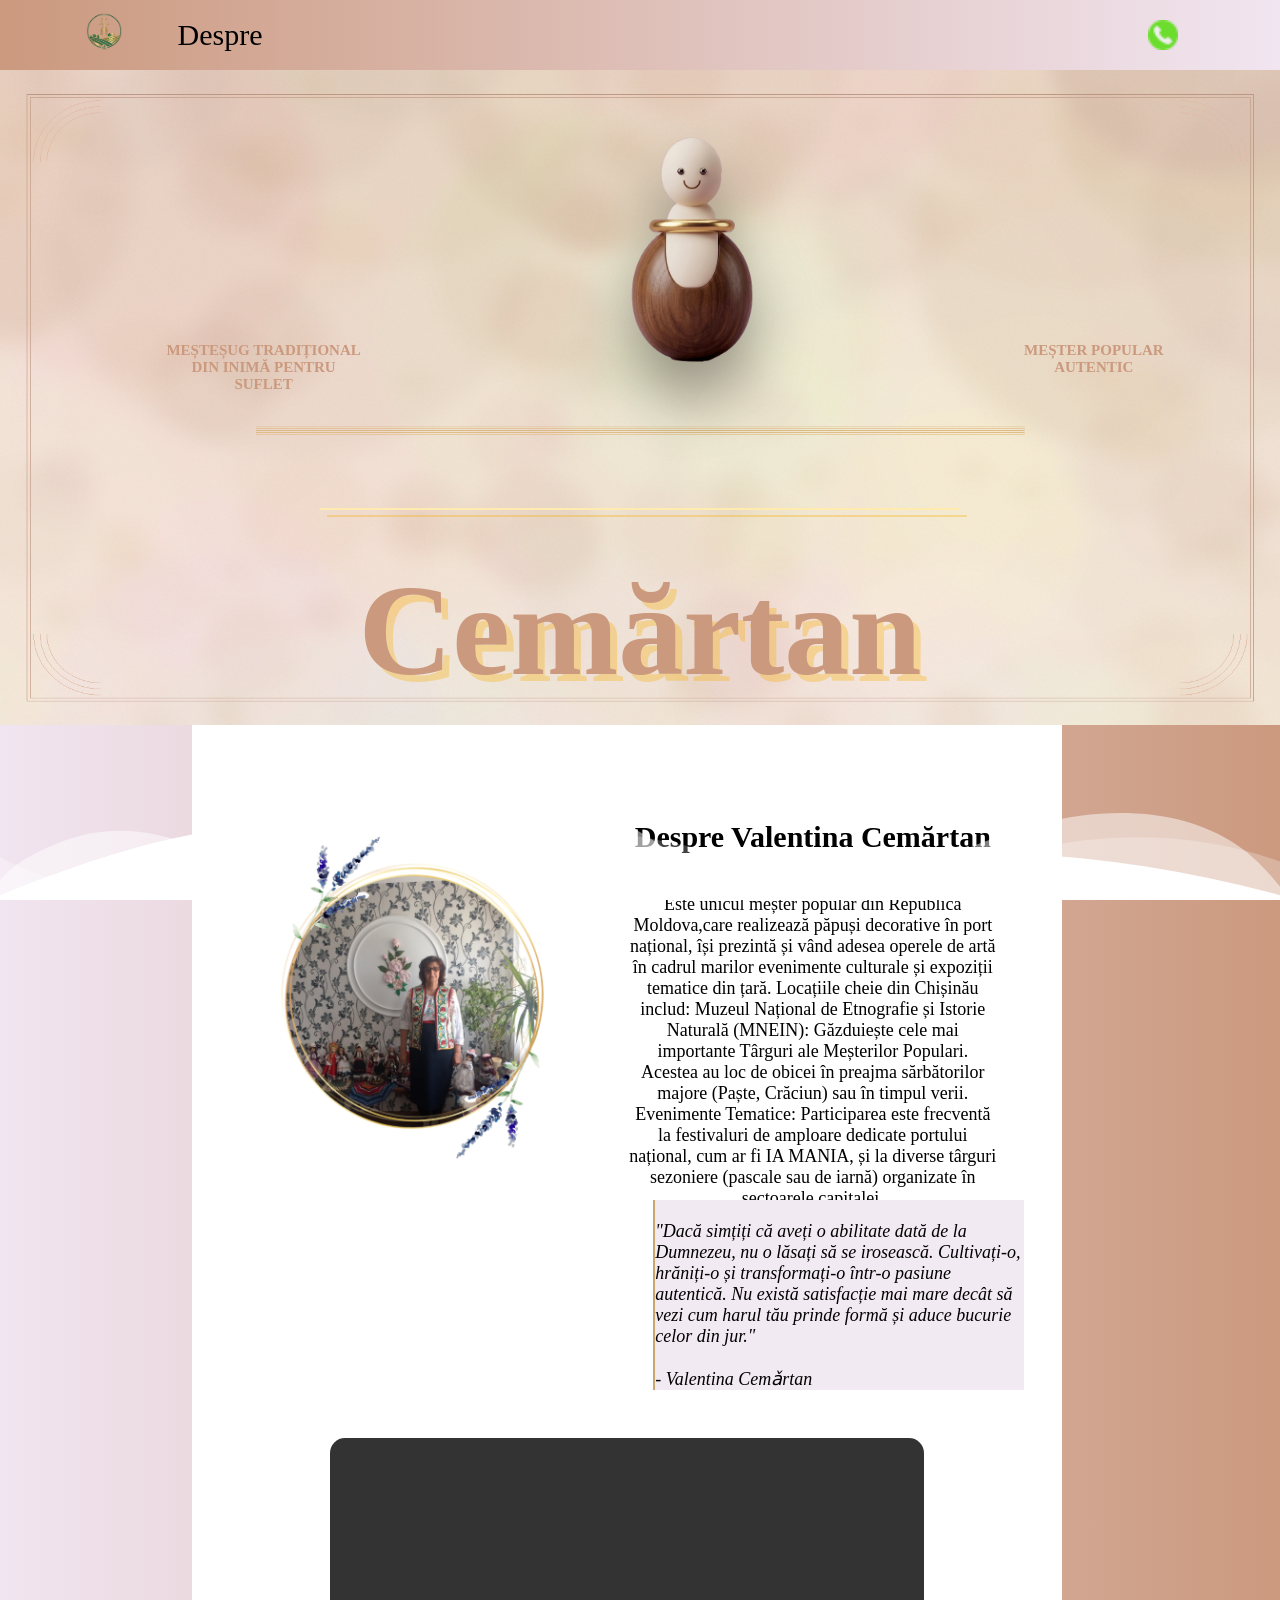
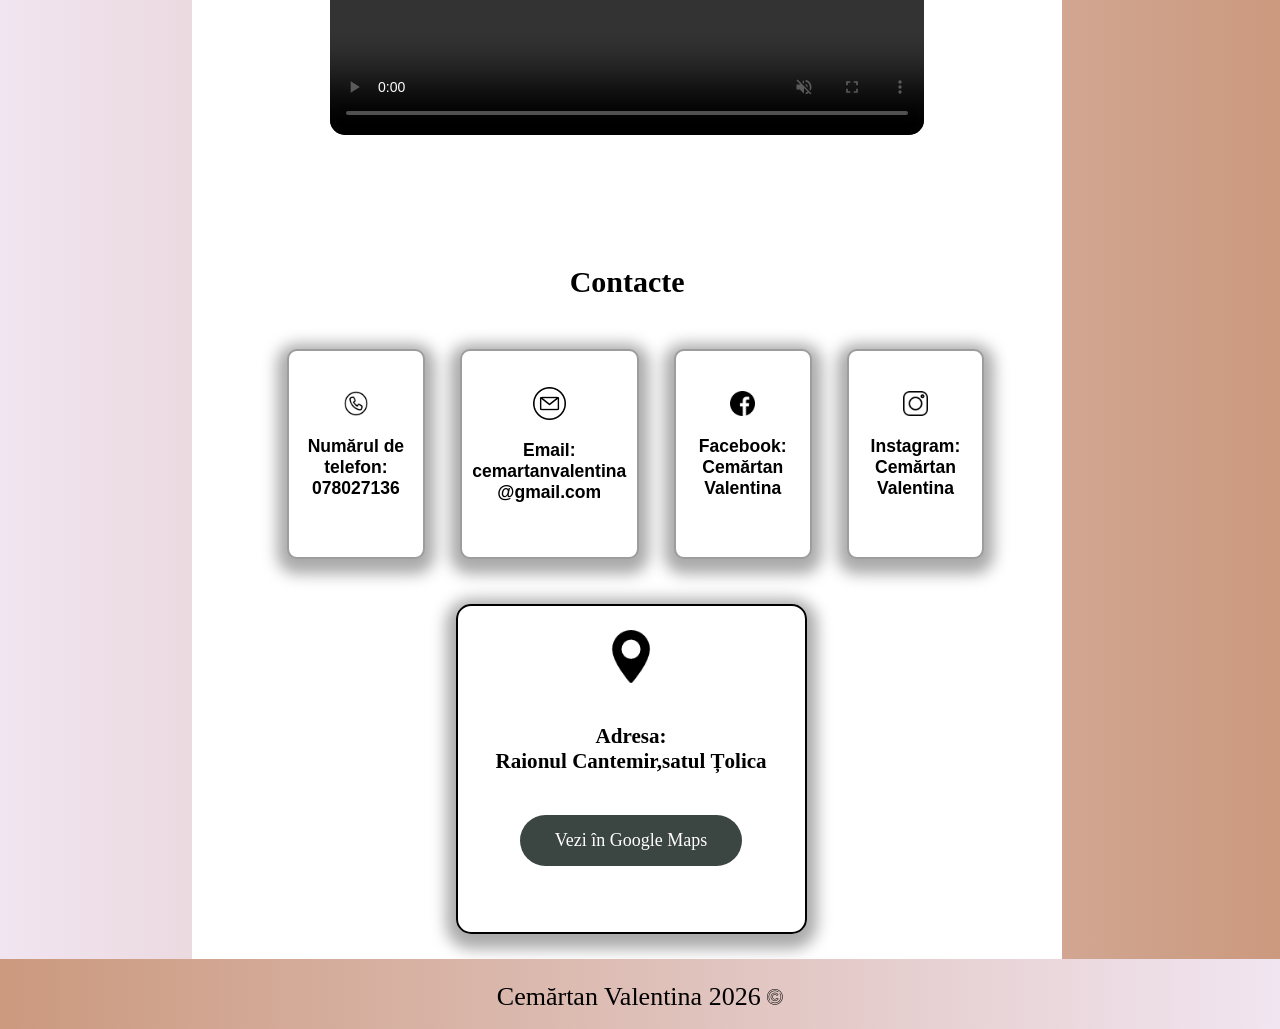
==== index.html @ ddc47f9c "Add files via upload" ====
<!DOCTYPE html>
<html lang="en">

<head>
    <meta charset="UTF-8">
    <meta name="viewport" content="width=device-width, initial-scale=1.0">
    <link rel="stylesheet" href="https://cdnjs.cloudflare.com/ajax/libs/font-awesome/6.1.1/css/all.min.css" />
    <link href="https://unpkg.com/aos@2.3.1/dist/aos.css" rel="stylesheet">
    <link rel="stylesheet" href="css/style.css">
    <link rel="icon" href="images/icon.png">
    <title>Valentina Cemârtan</title>
    <script src="js/slider.js" defer></script>
    <script src="js/main.js"></script>
</head>

<body>

    <header>

        <a class="a" href="index.html"><img class="logo" src="/images/logo.png"></a>
        <nav>
            <a class="a" href="pages/despre.html">Despre</a>
        </nav>

        <button class="contacteaza">
            <a target="_blank" href="tel:062112553">
                <img class="contact-icon" src="/images/mobile.png">Contactează</a>
        </button>

        <button class="contacteaza2">
            <a target="_blank" href="tel:062112553">
                <img class="contact-icon" src="/images/mobile.png"></a>
        </button>

    </header>

    <main>
        <section class="index-section">


            <div class="index-fundal">
                <a class="maps-b3" href="/pages/despre.html">Despre</a>

                <img class="fundal" src="images/fundal.png">
                <img class="img3" src="images/img3.png">
                <div class="custom-shape-divider-bottom-1765805841">
                    <svg data-name="Layer 1" xmlns="http://www.w3.org/2000/svg" viewBox="0 0 1200 120"
                        preserveAspectRatio="none">
                        <path
                            d="M0,0V46.29c47.79,22.2,103.59,32.17,158,28,70.36-5.37,136.33-33.31,206.8-37.5C438.64,32.43,512.34,53.67,583,72.05c69.27,18,138.3,24.88,209.4,13.08,36.15-6,69.85-17.84,104.45-29.34C989.49,25,1113-14.29,1200,52.47V0Z"
                            opacity=".25" class="shape-fill"></path>
                        <path
                            d="M0,0V15.81C13,36.92,27.64,56.86,47.69,72.05,99.41,111.27,165,111,224.58,91.58c31.15-10.15,60.09-26.07,89.67-39.8,40.92-19,84.73-46,130.83-49.67,36.26-2.85,70.9,9.42,98.6,31.56,31.77,25.39,62.32,62,103.63,73,40.44,10.79,81.35-6.69,119.13-24.28s75.16-39,116.92-43.05c59.73-5.85,113.28,22.88,168.9,38.84,30.2,8.66,59,6.17,87.09-7.5,22.43-10.89,48-26.93,60.65-49.24V0Z"
                            opacity=".5" class="shape-fill"></path>
                        <path
                            d="M0,0V5.63C149.93,59,314.09,71.32,475.83,42.57c43-7.64,84.23-20.12,127.61-26.46,59-8.63,112.48,12.24,165.56,35.4C827.93,77.22,886,95.24,951.2,90c86.53-7,172.46-45.71,248.8-84.81V0Z"
                            class="shape-fill"></path>
                    </svg>

                </div>

                <a class="maps-b3" href="/pages/despre.html">Despre</a>


                <h1 class="index-h1">Cemărtan</h1>

                <h2 class="art">MEȘTER POPULAR <br>AUTENTIC</h2>
                <h2 class="art1">MEȘTEȘUG TRADIȚIONAL<br> DIN INIMĂ PENTRU <br>SUFLET</h2>


            </div>

        </section>

        <section class="index-despre main">
            <div>
                <img class="index-img1" src="images/D.Valentina 2 .png">

                <h1 class="centered1">Despre Valentina Cemărtan</h1>

                <p class="despre-p">Este unicul meșter popular din Republica Moldova,care realizează păpuși
                    decorative în port național,
                    își prezintă și vând adesea operele de artă în cadrul marilor evenimente culturale și expoziții
                    tematice
                    din țară.
                    Locațiile cheie din Chișinău includ:
                    Muzeul Național de Etnografie și Istorie Naturală (MNEIN): Găzduiește cele mai importante
                    Târguri
                    ale
                    Meșterilor Populari. Acestea au loc de obicei în preajma sărbătorilor majore (Paște, Crăciun)
                    sau în
                    timpul verii.
                    Evenimente Tematice: Participarea este frecventă la festivaluri de amploare dedicate portului
                    național,
                    cum ar fi IA MANIA, și la diverse târguri sezoniere (pascale sau de iarnă) organizate în
                    sectoarele
                    capitalei.
                </p>

                <p class="slide-h3-p">
                    <br>
                    <i>"Dacă simțiți că aveți o abilitate dată de la Dumnezeu, nu o lăsați să se irosească.
                        Cultivați-o,
                        hrăniți-o și transformați-o într-o pasiune autentică. Nu există satisfacție mai mare decât
                        să
                        vezi
                        cum harul tău prinde formă și aduce bucurie celor din jur."
                        <br>
                        <br>
                        - Valentina Cemǎrtan</i>
                    <br>

                </p>

            </div>

            <video controls autoplay muted loop src="../movies/video.mp4"></video>


        </section>

        <section id="contacte" class="index-contacte main">

            <h1 class="centered">Contacte</h1>

            <div class="adrese">

                <button class="contac2">
                    <img class="index-icons" src="images/icons.mobile.png">
                    <h3><a target="_blank" class="a" href="tel:062112553">Numărul de telefon: 078027136</a></h3>
                </button>
                <button class="contac3">
                    <img class="index-icons" src="images/icons.gmail.png">
                    <h3> <a target="_blank" class="a" href="mailto:cemartanvalentina@gmail.com">Email:
                            cemartanvalentina<br>@gmail.com</a></h3>
                </button>
                <button class="contac4">
                    <img class="index-icons" src="images/icons.facebook.png">
                    <h3><a target="_blank" class="a"
                            href="https://www.facebook.com/valentinacemartan">Facebook:<br>Cemărtan
                            Valentina</a></h3>
                </button>
                <button class="contac5">
                    <img class="index-icons" src="images/icons.instagram.png">
                    <h3><a target="_blank" class="a" href="https://www.instagram.com/vcemartan/">Instagram: Cemărtan
                            Valentina</a></h3>
                </button>
            </div>

            <div class="index-maps">
                <img class="index-icons1" src="images/icons.maps.png">
                <h3 class="adr"> Adresa:
                    <br> Raionul Cantemir,satul Țolica
                </h3>
                <a class="maps-b" href="https://maps.app.goo.gl/ecnMtMesaj9LfFhM8">Vezi în Google Maps</a>

            </div>


        </section>

    </main>


    <footer class="footer">

        <p class="index-p">Cemărtan Valentina 2026
            <img src="images/copyright.png" class="copy">
        </p>

    </footer>

</body>


</html>
---- css/style.css ----
@import url('https://fonts.googleapis.com/css2?family=Emilys+Candy&family=Fugaz+One&display=swap');

:root {

    --font-display: 'Playfair Display', Georgia, serif;
    --font-elegant: 'Cormorant Garamond', Georgia, serif;
    --primary: #f1e5f1;
    --secondary: #cb997e;
}

* {
    box-sizing: border-box;
}

html {
    font-size: 18px;
    font-family: 'Emilys+Candy';
}

body {
    background: linear-gradient(to right, #f1e5f1 0%, #cb997e 100%);
    margin: 0px;
}

main {
    width: 100%;
    min-height: 100dvh;
    padding-top: 70px;
}

section {
    width: 100%;
    padding: 0px 5%;
}

header {
    background: linear-gradient(to right, #cb997e 0%, #f1e5f1 100%);
    width: 100%;
    height: 70px;
    padding: 0px 30px;
    position: fixed;
    z-index: 2;
}

nav {
    width: 100%;
    padding-top: 18px;
}

nav a {
    color: black;
    font-size: 30px;
    font-family: 'Fugaz';
    padding-right: 34px;
    text-decoration: none;
}

nav a:hover {
    color: rgb(168, 85, 30);
    text-decoration: underline 2px;

}

.contacteaza {
    background-color: #f3e7d7;
    width: 13%;
    position: absolute;
    top: 10px;
    right: 100px;
    height: 50px;
    border: 3px solid #997b66;
    border-radius: 15px;
}

.contacteaza2 {
    display: none;
}

.contacteaza a {
    font-family: 'Emilys+Candy';
    font-size: 25px;
    text-decoration: none;
    color: black;
}

.contacteaza a:hover {
    color: rgb(0, 51, 255);
    text-decoration: underline 2px;
}

.contact-icon {
    padding-bottom: 1.5px;
    padding-right: 10px;
    animation: anim 2s 3s infinite;
}

.logo {
    width: 8%;
    border-radius: 55%;
    margin: 0px 25px;
    float: left;
    padding-top: 8px;
    animation: anim 2s 3s infinite;
}

.fundal {
    width: 100%;
    height: 655px;
}

.art {
    text-align: center;
    position: absolute;
    color: var(--secondary);
    font-size: 15px;
    top: 330px;
    left: 80%;
    animation: aparitie 2s ease;
}

.art:hover {
    transform: translateY(-1px);
    text-shadow: 0 0 14px wheat;
}

.art1 {
    text-align: center;
    position: absolute;
    color: var(--secondary);
    font-size: 15px;
    top: 330px;
    left: 13%;
    animation: aparitie 2s ease;
}

.index-h1 {
    font-family: 'Playfair Display', Georgia, serif;
    border-top: 2px solid #ffebad;
    width: 50%;
    color: var(--secondary);
    padding-top: 45px;
    position: absolute;
    top: 400px;
    left: 25%;
    text-align: center;
    font-size: 130px;
    transition: transform 0.2s ease, text-shadow 0.2s ease;
    filter: drop-shadow(7px 7px rgba(248, 174, 0, 0.323));
    animation: aparitie 2s ease;

}

.index-h1:hover {
    transform: translateY(-1px);
    text-shadow: 0 0 14px wheat;
}

.index-img1 {
    width: 25%;
    position: absolute;
    margin-bottom: 70%;
    left: 20%;
    border-radius: 45px;
    transition: 0.3s;
}

.index-img1:hover {
    transform: scale(1.05);
}

.index-section {
    padding: 0;
    height: 655px;
}

.img3 {
    width: 60%;
    animation: float 6s ease-in-out infinite;
    position: absolute;
    top: 30px;
    left: 310px;
    z-index: 1;
    filter: drop-shadow(0 35px 30px rgba(0, 0, 0, 0.365));
}


@keyframes float {

    0%,
    100% {
        transform: translateY(0px) rotate(0deg);
    }

    25% {
        transform: translateY(-15px) rotate(1deg);
    }

    50% {
        transform: translateY(-5px) rotate(0deg);
    }

    75% {
        transform: translateY(-20px) rotate(-1deg);
    }
}


.footer {
    background: linear-gradient(to right, #cb997e 0%, #f1e5f1 100%);
    width: 100%;
    height: 70px;
    padding: 0px 30px;
    margin-top: -30px;
    font-family: 'Fugaz';
}

.index-fundal {
    margin-bottom: 0;
    height: 655px;
}

.custom-shape-divider-bottom-1765805841 {
    position: absolute;
    bottom: 0;
    left: 0;
    width: 100%;
    overflow: hidden;
    line-height: 0;
    transform: rotate(180deg);
}

.custom-shape-divider-bottom-1765805841 svg {
    position: relative;
    display: block;
    width: calc(100% + 1.3px);
    height: 100px;
}

.custom-shape-divider-bottom-1765805841 .shape-fill {
    fill: white;
}

.index-p {
    margin-top: 25px;
    text-align: center;
    color: black;
    font-size: 26px;
    width: 100%;
}

.copy {
    width: 16px;
    margin-top: 30px;
}

.centered {
    font-family: 'Emilys+Candy';
    text-align: center;
    color: black;
    font-size: 30px;
    margin-top: 30px;
    margin-bottom: 40px;
}

.centered1 {
    font-family: 'Emilys+Candy';
    text-align: center;
    color: black;
    font-size: 30px;
    margin-top: 30px;
    margin-bottom: 40px;
    padding-left: 50%;
}

.despre-p {
    width: 100%;
    font-family: 'Emilys+Candy';
    padding-left: 50%;
    padding-bottom: 10%;
    text-align: center;

}

.index-photo {
    width: 100%;
    height: 500px;
    border-radius: 5px;
    margin-top: 70px;
}

.index-slide {
    position: relative;
    height: 500px;
    width: 80%;
    margin: 0px auto;
}

.despre-img {
    width: 100%;
    height: 500px;
    border-radius: 20px;
    box-shadow: gray 0px 5px 15px 10px;
}

.index-maps {
    margin-left: 28%;
    margin-top: 10px;
    width: 45%;
    height: 330px;
    margin-bottom: 15px;
    border: 2px solid black;
    box-shadow: rgb(171, 170, 170) 0px 5px 15px 10px;
    text-align: center;
    border-radius: 15px;

}

.adrese {
    padding-bottom: 35px;
    width: 90%;
    text-align: center;
    margin-left: 50px;
    font-family: 'Fugaz';
    vertical-align: top;
    margin-right: 5px;
    padding-right: 5px;
    border-radius: 20px;
    display: flex;
    justify-content: center;
    gap: 35px;
}

.adrese a {
    text-decoration: none;
    color: rgb(0, 0, 0);
}

.adrese a:hover {
    text-decoration: underline;
    color: blue;
}

.index-despre {
    padding-top: 150px;
}

.index-contacte {
    padding-right: 45px;
    margin-bottom: 100px;
    padding-top: 20px;
    padding-left: 45px;
    padding-bottom: 15px;

}

.contac2 {
    height: 210px;
    margin-top: 10px;
    font-size: 15px;
    width: 23%;
    background-color: white;
    border: 2px solid rgb(157, 157, 157);
    border-radius: 10px;
    top: 15px;
    box-shadow: rgb(171, 170, 170) 0px 5px 15px 10px;
}

.contac3 {
    height: 210px;
    margin-top: 10px;
    font-size: 15px;
    width: 30%;
    background-color: white;
    border: 2px solid rgb(157, 157, 157);
    border-radius: 10px;
    top: 15px;
    box-shadow: rgb(171, 170, 170) 0px 5px 15px 10px;
}

.contac4 {
    height: 210px;
    margin-top: 10px;
    font-size: 15px;
    width: 23%;
    background-color: white;
    border: 2px solid rgb(157, 157, 157);
    border-radius: 10px;
    top: 15px;
    box-shadow: rgb(171, 170, 170) 0px 5px 15px 10px;
}

.contac5 {
    height: 210px;
    margin-top: 10px;
    font-size: 15px;
    width: 23%;
    background-color: white;
    border: 2px solid rgb(157, 157, 157);
    border-radius: 10px;
    top: 15px;
    box-shadow: rgb(171, 170, 170) 0px 5px 15px 10px;
}

.contac2:hover {
    transform: scale(1.05);
    border: black;
}

.contac3:hover {
    transform: scale(1.05);
    border: black;
}

.contac4:hover {
    transform: scale(1.05);
    border: black;
}

.contac5:hover {
    transform: scale(1.05);
    border: black;
}

.index-icons {
    width: 20%;
    margin-right: 10px;
    margin-left: 10px;
    animation: anim 3s 3s infinite;
}

.index-icons1 {
    width: 15%;
    margin-top: 7%;
    margin-right: 10px;
    margin-left: 10px;
    animation: anim 3s 3s infinite;
}

.adr {
    padding-top: 15px;
}

.maps-b {
    display: inline-block;
    margin-top: 20px;
    padding: 15px 35px;
    background: #3b4541;
    color: white;
    text-decoration: none;
    border-radius: 40px;
    transition: 0.4s;
    z-index: 5;
}

.mabs-b3 {
    display: none;
}

.maps-b:hover {
    background: var(--secondary);
    color: #3b4541;
    transform: scale(1.1);
}

.slide-p {
    position: relative;
    bottom: 180px;
    left: 50px;
    font-family: 'Fugaz';
    color: rgb(255, 255, 255);
    width: 90%;
    text-align: center;
    background-color: rgba(128, 128, 128, 0.438);
    border-radius: 15px;
}

.main {
    background-color: white;
    padding-top: 65px;
    width: 68%;
    margin: 0 15%;
}

.profil {
    margin-top: 5px;
    padding-bottom: 0;
    padding-top: 25px;
    text-align: center;
}

.p-2 {
    font-family: 'Emilys+Candy';
    font-size: 20px;
}

.poza-date {

    width: 30%;
    height: 370px;
    float: left;
    border-radius: 15px;
    margin-right: 50px;

}

.date-p {
    padding-top: 10px;
    width: 100%;
    text-align: center;
}

.div-despre {
    padding-top: 100px;
    text-align: center;
}

video {
    width: 80%;
    margin: 30px 10%;
    border-radius: 15px;

}

.fundal-3 {
    width: 100%;
    height: 570px;
    box-shadow: gray 0px 5px 15px 10px;
}

.slide-h3-p {
    background-color:  #f2eaf2;
    position: relative;
    border-left: 2px solid #c9a66b;
    font-family: 'Emilys+Candy';
    color: rgb(0, 0, 0);
    left: 130px;
    font-size: 18px;
    width: 50%;
    margin-left: 36%;
    margin-top: -101px;
}


.galerie-container h1 {
    padding-top: 15px;
}


.galerie-container {
    width: 100%;
    margin-top: -25px;
    padding-top: 20px;
    text-align: center;
}

.maps-b3 {
    display: none;
}

.servicii-galerie {
    width: 100%;
    border-bottom: 2px solid var(--primary);
    justify-content: center;
    gap: 20px;
    flex-wrap: wrap;
    transition: transform 0.3s;
    padding-bottom: 30px;
}

.servicii-galerie img {
    width: 250px;
    height: 250px;
    object-fit: cover;
    border-radius: 25px;
}

.maps-b1 {
    display: inline-block;
    margin-top: 10px;
    margin-bottom: 30px;
    width: 50%;
    padding: 15px 35px;
    background: #3b4541;
    color: white;
    text-decoration: none;
    border-radius: 40px;
    transition: 0.4s;
    z-index: 5;
}

.maps-b1:hover {
    background: var(--secondary);
    color: #3b4541;
    transform: scale(1.1);
}

.p1 {
    display: inline-block;
    width: 40%;
    margin-right: 10px;
    font-size: 20px;
    background-color: var(--primary);
    border-radius: 25px;
    text-align: center;
    padding-bottom: 10px;
    margin-bottom: 20px;

}

.p3 {
    text-align: center;
    width: 80%;
    padding: 0;
    margin: 0;
}

@keyframes aparitie {
    from {
        opacity: 0;
        transform: translateY(40px);
    }

    to {
        opacity: 1;
        transform: translateY(0);
    }
}

@keyframes anim {
    0% {
        transform: scale(100%);
    }

    25% {
        transform: scale(120%);
    }

    50% {
        transform: scale(130%);
    }

    75% {
        transform: scale(120%);
    }

    100% {
        transform: scale(100%);
    }
}

@media (max-width:1320px) {
    .contacteaza {
        display: none;
    }

    .contacteaza2 {
        display: block;
        position: absolute;
        right: 8%;
        top: 20px;
        padding: 0;
        border: none;
        border-radius: 50%;
        color: none;
        width: 30px;
        height: 30px;
    }

    .contact-icon {
        width: 30px;
        padding-bottom: 0;
        padding-right: 0;
    }

}

@media (max-width:805px) {

    html {
        font-size: 16px;
    }

    header {
        padding: 0;
    }

    nav {
        display: none;
    }

    nav a {
        position: relative;
        padding: 0;
        left: 55px;
        margin-top: 10px;

    }

    nav.mobile {
        display: block;
        width: 40%;
        position: absolute;
        left: 20%;
        padding: 0px;
        top: 25%;
    }

    .logo {
        width: 100px;
        margin: 0;
        padding-left: 5px;
        padding-top: 13px;
    }

    section {
        padding: 0px 10px;
    }

    .contacteaza {
        display: none;
    }

    .contacteaza2 {
        display: block;
        position: absolute;
        right: 55px;
        padding: 0px;
        border: none;
        top: 27px;
        border-radius: 50%;
        color: none;
        width: 20px;
        height: 20px;
    }

    .contact-icon {
        width: 20px;
        padding-bottom: 0;
        padding-right: 0;
    }

    .index-maps {
        width: 95%;
        height: 310px;
        display: block;
        padding-top: 5%;
    }

    .index-maps iframe {
        width: 100%;
        height: 250px;
        top: 10%;
    }

    .adrese {
        display: block;
        font-size: 18px;
        width: 90%;
        height: 250px;
        padding-top: 5px;
        margin-left: 30px;
        margin-right: 0;
        text-align: center;
    }

    .index-h1 {
        position: absolute;
        font-size: 28px;
        width: 40%;
        left: 20%;
        top: 145px;
        text-align: center;
    }

    .index-h11 {
        position: absolute;
        font-size: 25px;
        width: 80%;
        right: 20%;
        top: 5%;
        text-align: center;
    }

    .index-img1 {
        top: 150px;
        height: 220px;
        width: 50%;
        left: 49.9%;
    }

    .fundal {
        height: 540px;
    }

    .index-fundal {
        height: 540px;
    }

    .index-section {
        height: 540px;
    }

    .index-img2 {
        top: 25%;
        width: 15%;
        right: 110px;
        display: block;
    }

    .custom-shape-divider-bottom-1765805841 {
        position: relative;
        bottom: 10%;
    }

    .custom-shape-divider-bottom-1765805841 svg {
        height: 50px;
    }

    .index-despre {
        padding-top: 15px;
    }

    .index-photo {
        margin: 0;
        width: 90%;
        padding-left: 8%;
        height: 300px;
    }

    .index-slide {
        width: 100%;
        height: 300px;
    }

    .despre-img {
        width: 100%;
        height: 300px;
    }

    .slide-p {
        font-size: 18px;
        position: absolute;
        bottom: 10%;
        left: 5%;
    }

    .main {
        width: 100%;
        margin: 0;
    }

    .index-contacte {
        padding: 20px;
    }

    .activitate {
        width: 100%;
        padding: 0;
    }

    .poza-date {
        display: block;
        width: 60%;
        height: 310px;
        margin: 0 20% 7%;

    }

    .div-despre1 {

        text-align: center;
    }

    .despre-fundal-3 {
        height: 470px;
    }

    .fundal-3 {
        height: 470px;
    }

    .slide-h3-p {
        width: 60%;
        bottom: 490px;
        left: 30px;
        font-size: 10px;
    }

    .concluzie {
        width: 60%;
        bottom: 420px;
        left: 30%;
        font-size: 10px;
    }

    .slide-concluzie {
        width: 60%;
        bottom: 420px;
        left: 30%;
        font-size: 10px;
    }

    .galerie-container {
        text-align: center;
    }

    .servicii-galerie {
        padding-top: 25px;
        padding-bottom: 35px;
    }

    .centered {
        margin: 30px;
        padding: 0;

    }

}

@media (max-width:700px) {
    nav a {
        position: relative;
        padding: 0;
        left: 55px;
        margin: 10px;
    }

    .index-h1 {
        top: 19%;
        font-size: 28px;
    }

    .index-img2 {
        top: 60%;
        right: 13%;
    }
}

@media (max-width:670px) {
    nav a {
        position: relative;
        padding: 0;
        left: 55px;
        margin: 10px;
    }

    .index-h1 {
        width: 80%;
        top: 30%;
        left: 35px;
    }

    .index-h11 {
        width: 60%;
        top: 37%;
        font-size: 30px;
        left: 15%;
    }

    .index-img1 {
        top: 90px;
        height: 37%;
        width: 70%;
        left: 30%;
    }

    .index-img2 {
        top: 60%;
        width: 15%;
        right: 13%;
    }

    .buton,
    .buton1,
    .buton2 {
        display: none;
    }

    .poza-date {
        width: 40%;
        margin-left: 30%;
    }

    .slide-h3-p {
        font-size: 13.5px;
        left: 50px;
    }

    .concluzie {
        font-size: 13.5px;
        top: -91%;
    }

    .slide-concluzie {
        font-size: 13.5px;
        right: 45px;
        top: -93%;
    }

}

@media (max-width:544px) {
    nav a {
        position: relative;
        padding: 0;
        left: 75px;
        top: -15px;
    }

}

@media (max-width:494px) {
    nav a {
        position: relative;
        padding: 0;
        left: 75px;
        top: -15px;
    }
}

@media (max-width:479px) {

    nav a {
        position: relative;
        padding: 0;
        left: 20px;
        left: 75px;
        top: -15px;
    }
}

@media (max-width:474px) {

    nav a {
        position: relative;
        padding: 0;
        left: 75px;
        top: -15px;
    }
}

@media (max-width:464px) {

    nav a {
        position: relative;
        padding: 0;
        left: 65px;
        top: -15px;
    }
}

@media (max-width:459px) {

    nav a {
        position: relative;
        padding: 0;
        left: 65px;
        top: -15px;
    }
}


@media (max-width:451px) {

    .index-h1 {
        width: 80%;
        font-size: 25px;
        top: 32%;
        left: 35px;
    }

    .index-h11 {
        width: 50%;
        font-size: 25px;
        top: 37%;
        left: 95px;
    }

    .index-img1 {
        top: 130px;
        height: 210px;
        width: 75%;
        left: 30%;
    }

    .index-img2 {
        top: 63%;
        width: 20%;
        right: 15%;
        display: block;
    }

    .index-maps {
        padding-left: 0;
    }

    .slide-h3-p {
        font-size: 10px;
    }

    .concluzie {
        left: 95px;
    }

    .slide-concluzie {
        left: 85px;
        width: 66%;
        font-size: 10px;
    }

    .buton,
    .buton1,
    .buton2 {
        display: none;
    }

    .adrese {
        display: block;
        font-size: 13px;
        width: 95%;
        height: 210px;
        padding-top: 5px;
        margin-left: 10px;
        padding-right: 5px;
    }

    .index-maps {
        width: 97%;
        height: 310px;
        display: block;
        padding-top: 15%;
        padding-left: 10px;
    }

    .index-maps iframe {
        width: 100%;
        height: 250px;
        top: 15%;
    }

}

@media (max-width:435px) {
    .index-h11 {
        top: 32%;
        left: 100px;
    }

    .index-h1 {
        top: 27%;
        left: 40px;
    }

    .index-img1 {
        width: 75%;
        left: 25%;
    }

    .index-img2 {
        top: 50%;
        width: 20%;
        right: 11%;
    }

}

@media (max-width:405px) {
    .index-h1 {
        padding-top: 25%;
    }

    .index-h11 {
        padding-top: 38%;
    }

    .index-img2 {
        position: absolute;
        padding-top: 10%;
    }
}



@media (max-width:400px) {

    .logo {
        margin-left: 4.5%;
    }

    .contacteaza2 {
        margin-right: 2.5px;
    }

    .index-img1 {
        top: 72%;
        height: 320px;
        width: 70%;
        left: 18%;
    }

    .art {
        font-size: 10px;
        left: 13%;
        top: 20%;
    }

    .art1 {
        font-size: 9.5px;
        left: 63%;
        top: 19.5%;
    }

    .index-fundal {
        height: 450px;
    }

    .img3 {
        width: 100%;
        top: 23%;
        left: 2%;
    }

    .maps-b3 {
        display: block;
        position: absolute;
        margin-top: -200px;
        margin-left: 137.5px;
        padding: 15px 35px;
        background: var(--secondary);
        color: #3b4541;
        text-decoration: none;
        border-radius: 40px;
        transition: 0.4s;
        z-index: 5;
        animation: aparitie 2s ease;
    }

    .maps-b3:hover {
        background: #3b4541;
        color: white;
        transform: scale(1.1);
    }


    .index-h1 {
        font-size: 30px;
        padding-top: 15px;
        margin-top: 40%;
        width: 70%;
        left: 13.5%;
    }


    .adrese {
        display: block;
        font-size: 13px;
        width: 100%;
        height: 480px;
        padding-top: 5px;
        margin-left: 15px;
        padding-right: 15px;
    }

    .contac2 {
        width: 45%;
        margin-right: 15px;
        font-size: 13px;
    }

    .contac3 {
        width: 45%;
        margin-left: 15px;
        font-size: 13px;
    }

    .contac4 {
        width: 45%;
        margin-right: 15px;
        font-size: 13px;
    }

    .contac5 {
        width: 45%;
        margin-left: 15px;
        font-size: 13px;
    }

    .index-maps {
        width: 80%;
        height: 310px;
        display: block;
        padding-top: 15%;
        padding-right: 15px;
        margin-left: 45px;
    }

    .poza-date {
        height: 250px;
    }

    .div-despre {
        padding-top: 5px;
    }

    .fundal-3 {
        height: 350px;
    }

    .galerie-container {
        padding-top: 10px;
    }

    .slide-h3-p {
        font-size: 15px;
        width: 80%;
        top: 55px;
        margin-bottom: 80px;
        margin-left: -10px;

    }
    .despre-p {
        padding-top: 3%;
        padding-left: 10px;
    }

    .centered1 {
        padding-left: 5px;
        padding-top: 300px;
        margin: 0;
    }
    .p1 {
        width: 75%;
        display: block;
        margin-left: 12%;
    }
    

}

@media (max-width:395px) {
    .index-h1 {
        top: 27%;
    }

    .index-h11 {
        top: 30%;
    }

    .index-img2 {
        top: 50%;
    }
}

@media (max-width:380px) {

    nav a {
        position: relative;
        padding: 0;
        left: 35px;
        top: -15px;
    }

    .index-h1 {
        top: 33%;
        left: 10%;
    }

    .index-h11 {
        top: 37%;
    }

    .index-img2 {
        top: 63%;
    }
}

@media (max-width:365px) {
    .index-h1 {
        top: 30%;
    }

    .index-h11 {
        top: 34%;
    }

    .index-img2 {
        top: 55%;
    }
}

@media (max-width:350px) {
    .index-h1 {
        top: 28%;
    }

    .index-h11 {
        top: 30.9%;
    }

    .index-img2 {
        top: 50%;
    }

    .adrese {
        font-size: 13.5px;
        height: 240px;
    }

    .index-p {
        font-size: 25px;
    }
}
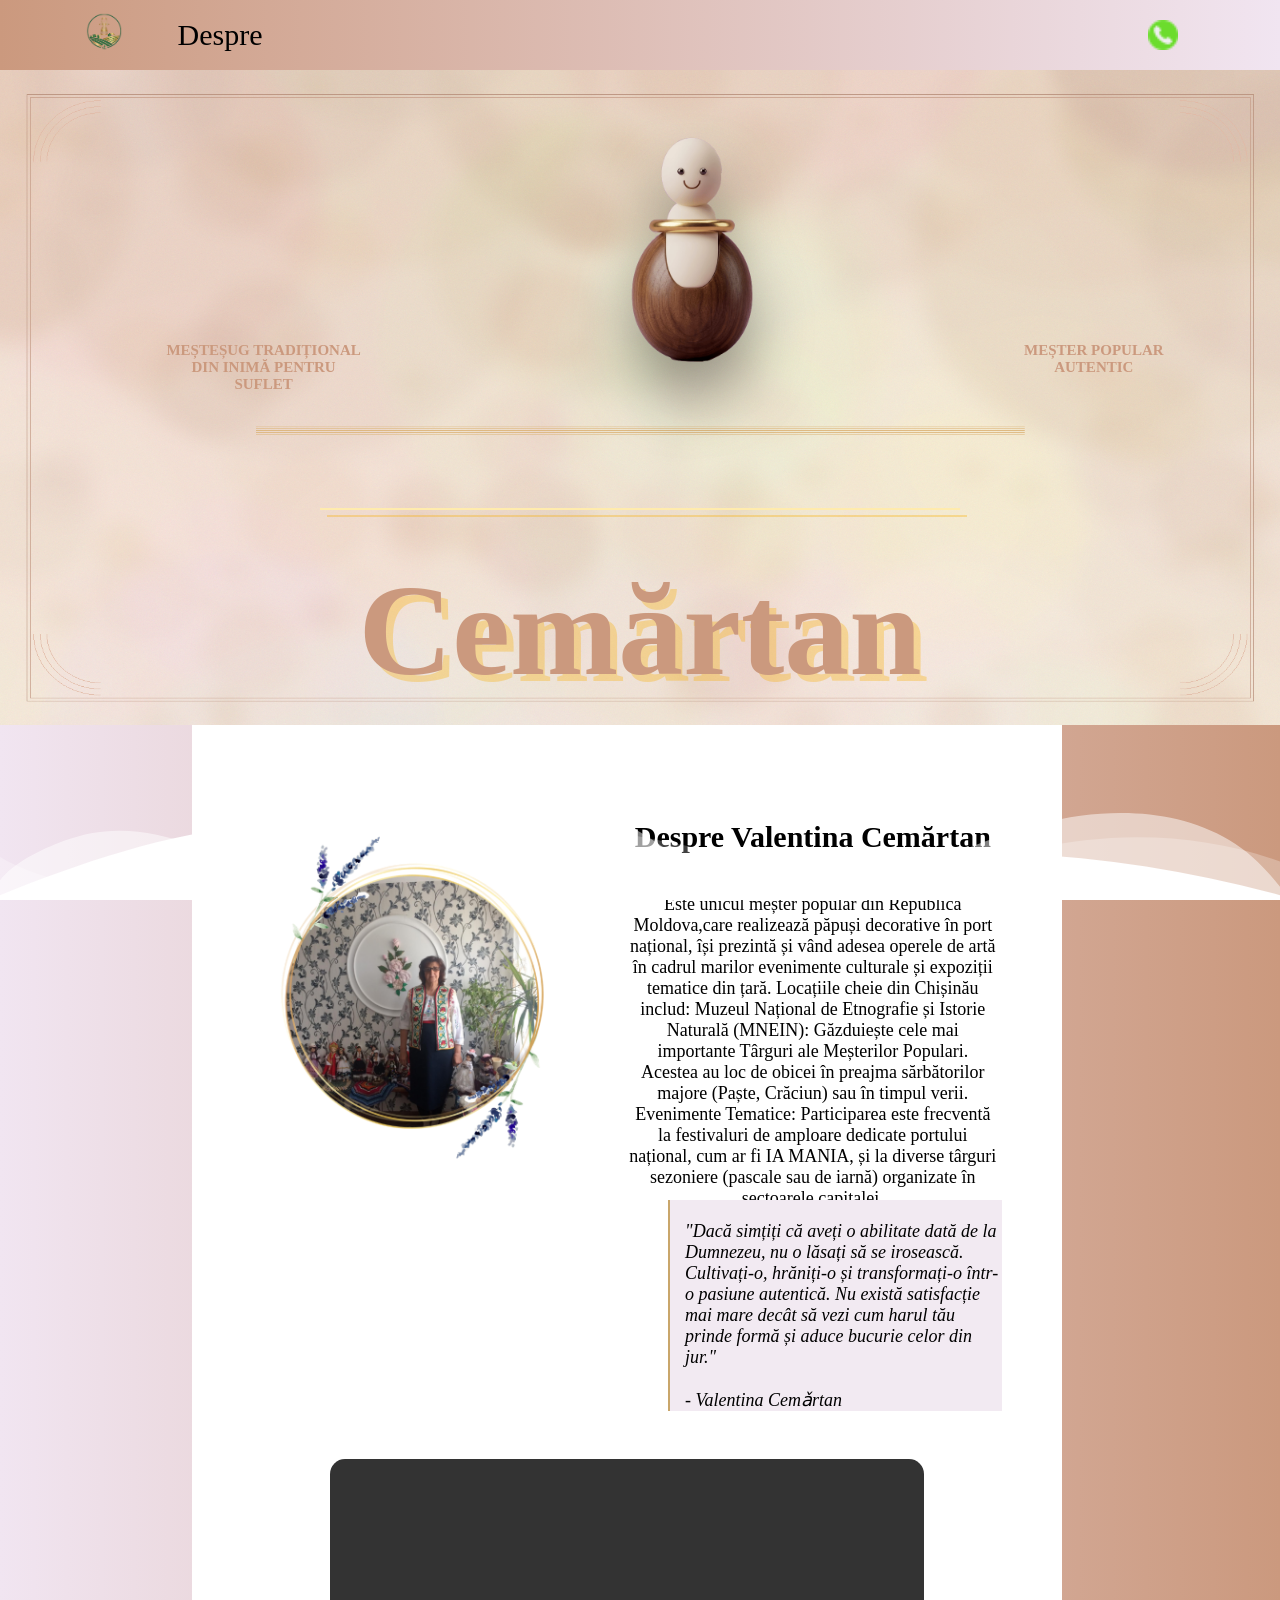
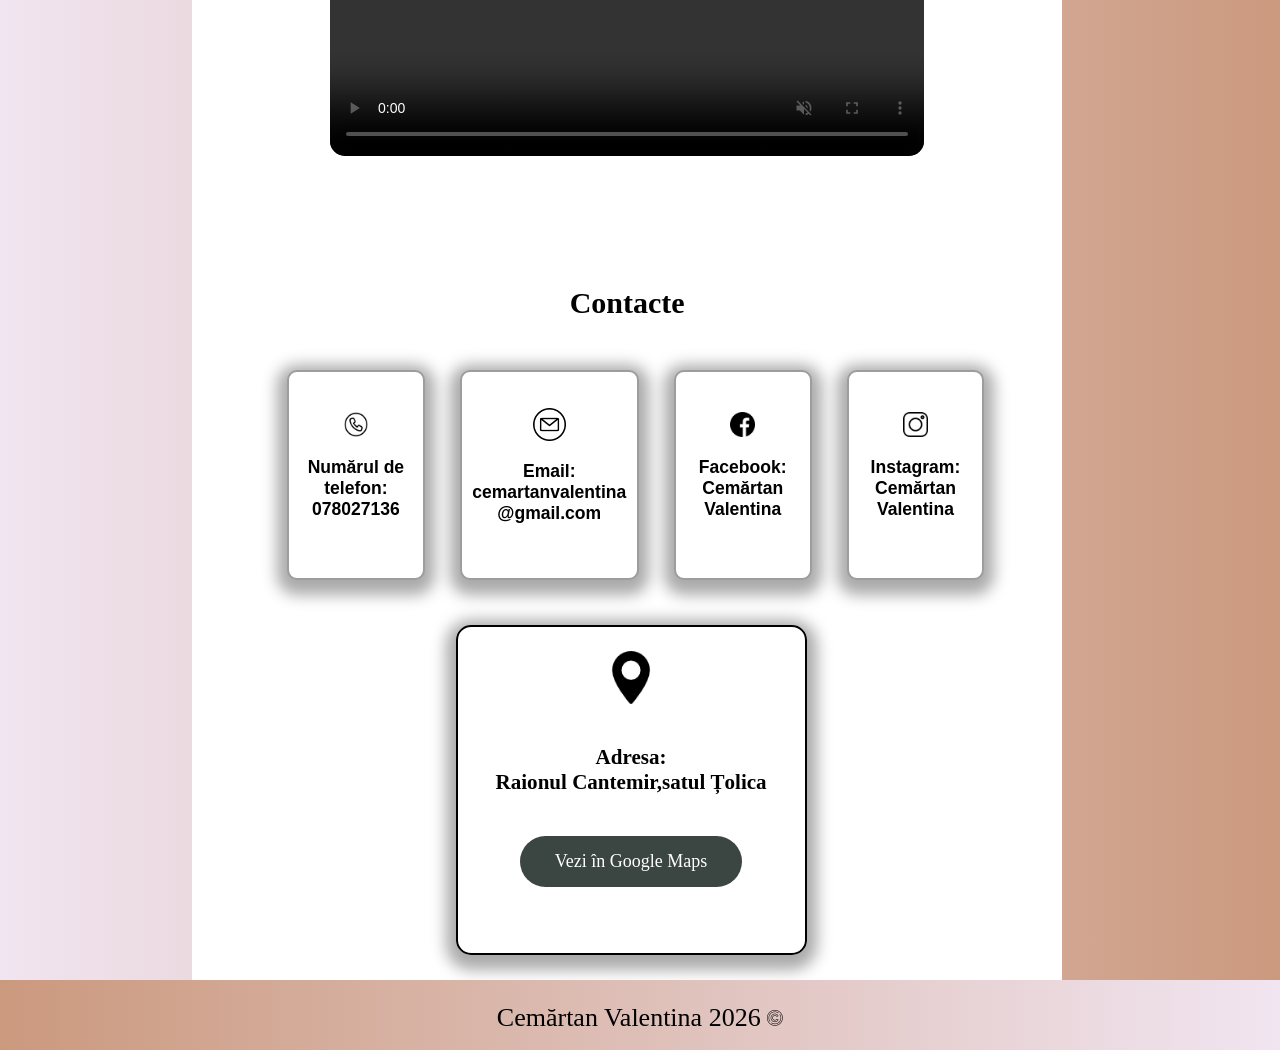
==== commit bb89e3bf: "Add files via upload" ====
--- a/index.html
+++ b/index.html
@@ -17,19 +17,19 @@
 
     <header>
 
-        <a class="a" href="index.html"><img class="logo" src="/images/logo.png"></a>
+        <a class="a" href="index.html"><img class="logo" src="images/logo.png"></a>
         <nav>
             <a class="a" href="pages/despre.html">Despre</a>
         </nav>
 
         <button class="contacteaza">
             <a target="_blank" href="tel:062112553">
-                <img class="contact-icon" src="/images/mobile.png">Contactează</a>
+                <img class="contact-icon" src="images/mobile.png">Contactează</a>
         </button>
 
         <button class="contacteaza2">
             <a target="_blank" href="tel:062112553">
-                <img class="contact-icon" src="/images/mobile.png"></a>
+                <img class="contact-icon" src="images/mobile.png"></a>
         </button>
 
     </header>
@@ -114,7 +114,7 @@
 
             </div>
 
-            <video controls autoplay muted loop src="../movies/video.mp4"></video>
+            <video controls autoplay muted loop src="/movies/video.mp4"></video>
 
 
         </section>
--- a/css/style.css
+++ b/css/style.css
@@ -535,8 +535,9 @@
     color: rgb(0, 0, 0);
     left: 130px;
     font-size: 18px;
-    width: 50%;
-    margin-left: 36%;
+    padding-left: 15px;
+    width: 45%;
+    margin-left: 38%;
     margin-top: -101px;
 }
 
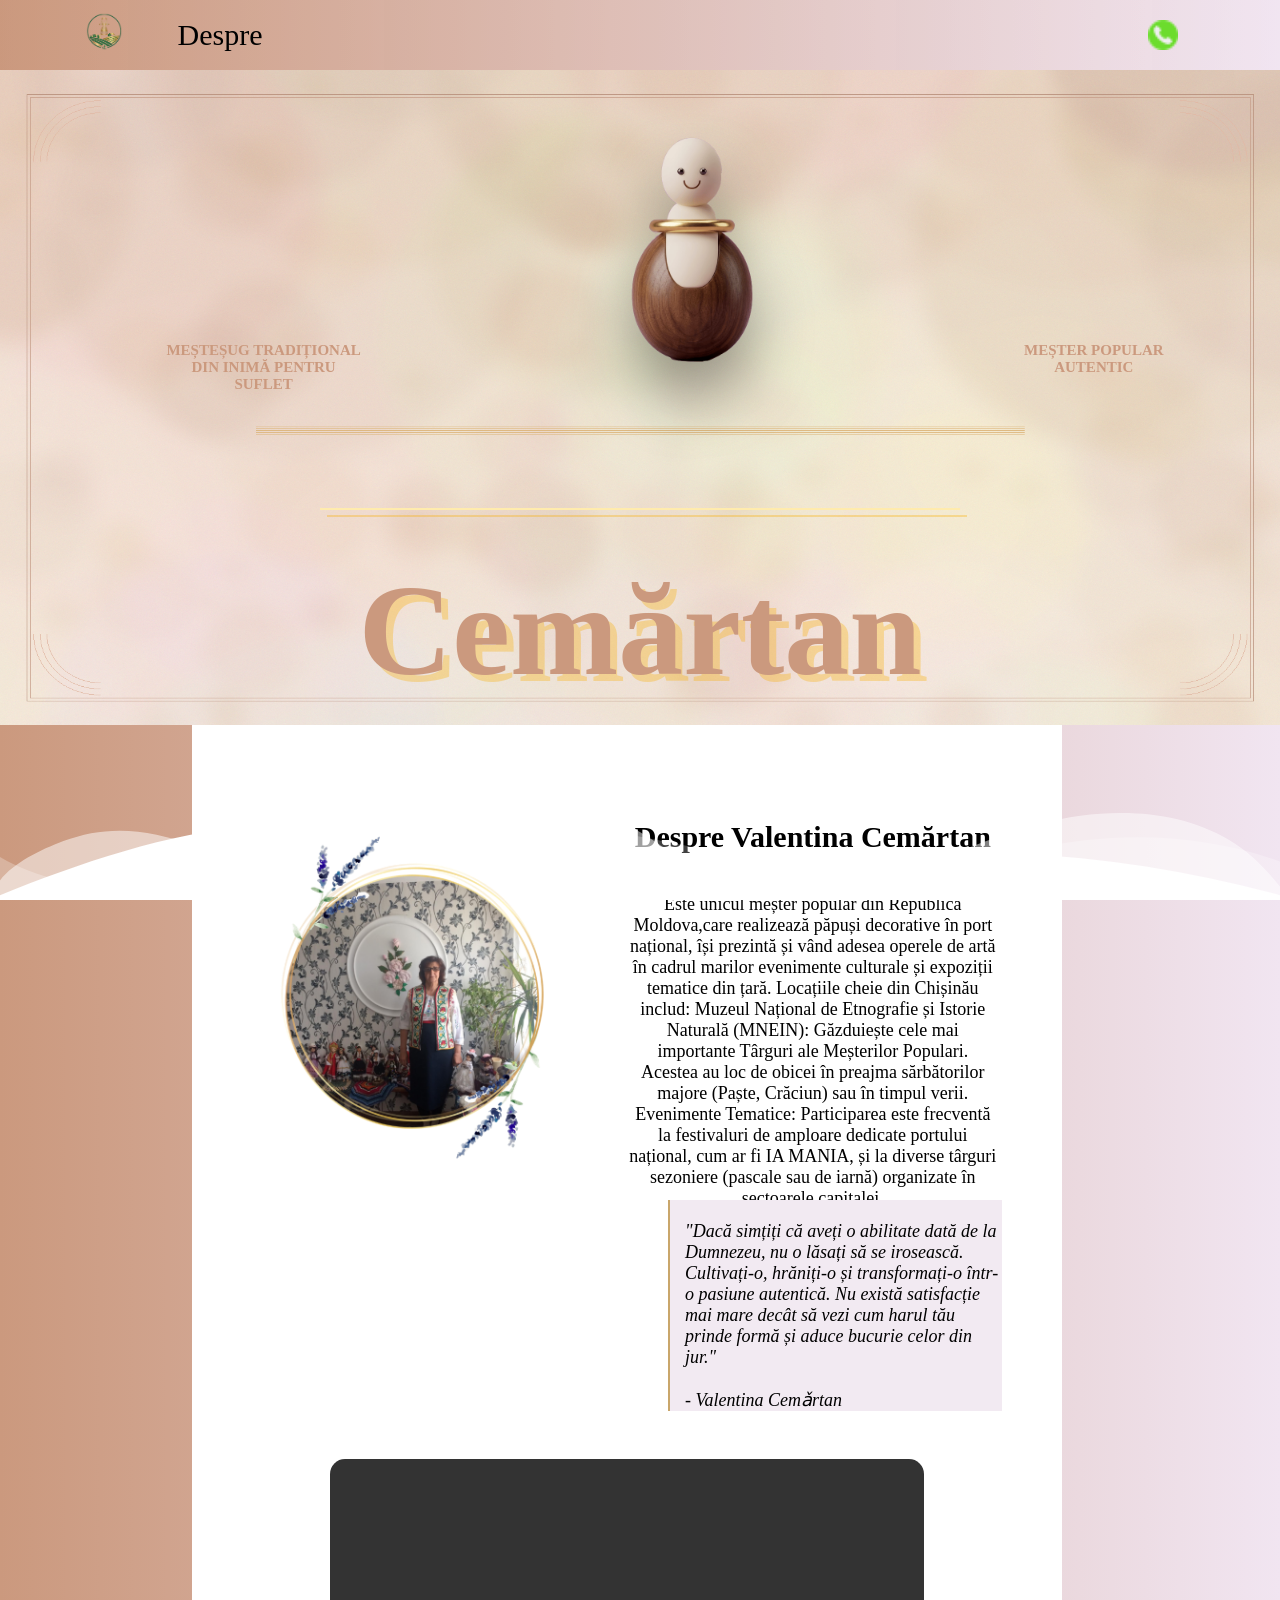
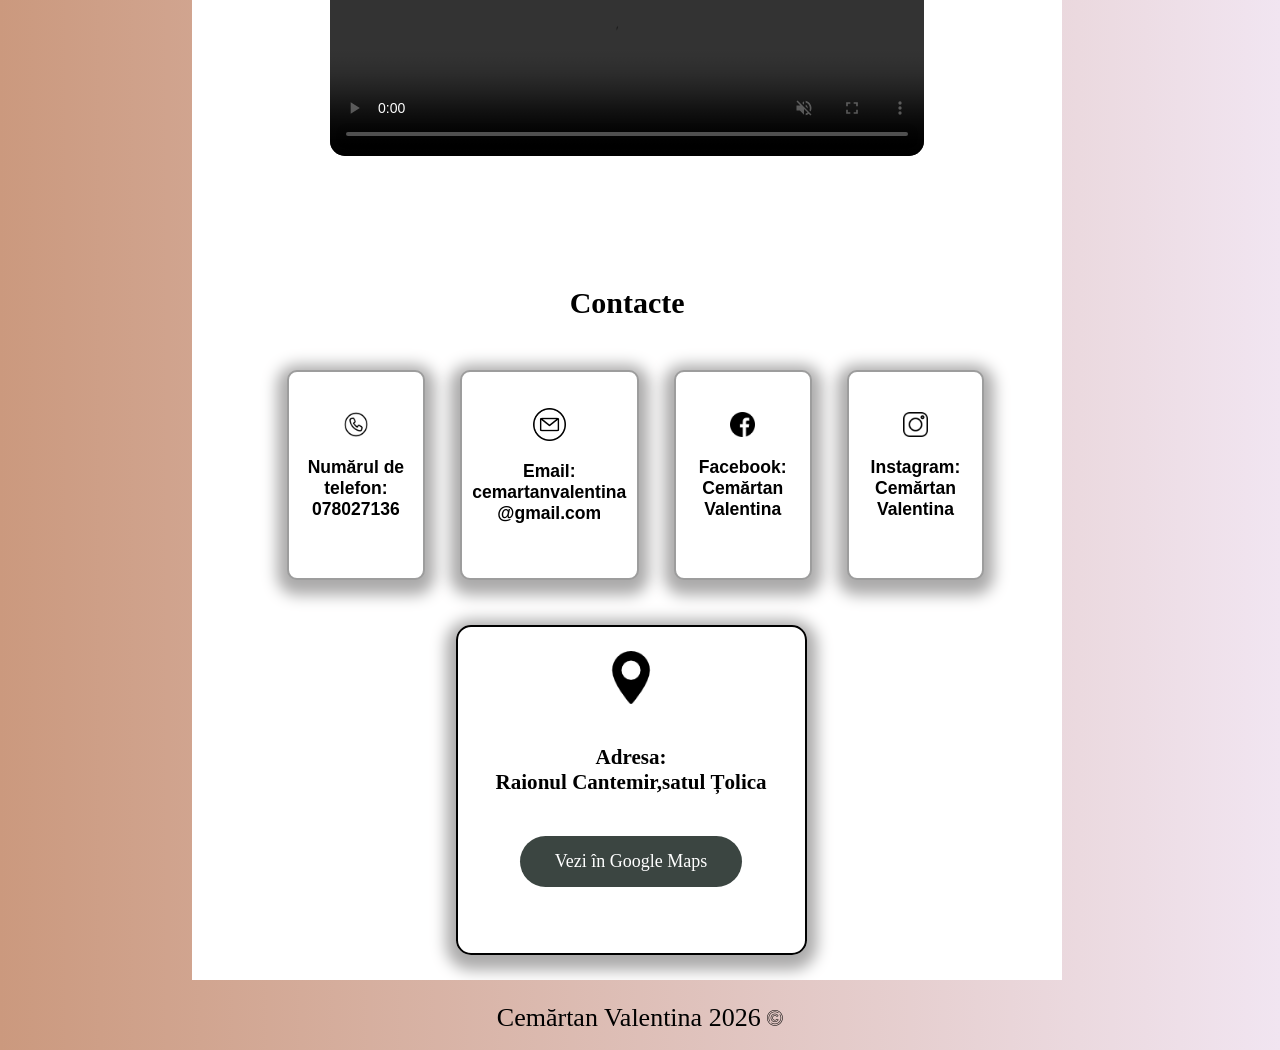
==== commit e1295f50: "Add files via upload" ====
--- a/index.html
+++ b/index.html
@@ -19,7 +19,7 @@
 
         <a class="a" href="index.html"><img class="logo" src="images/logo.png"></a>
         <nav>
-            <a class="a" href="pages/despre.html">Despre</a>
+            <a class="a" href="/pages/despre.html">Despre</a>
         </nav>
 
         <button class="contacteaza">
@@ -114,7 +114,7 @@
 
             </div>
 
-            <video controls autoplay muted loop src="/movies/video.mp4"></video>
+            <video controls autoplay muted loop src="movies/video.mp4"></video>
 
 
         </section>
--- a/css/style.css
+++ b/css/style.css
@@ -18,7 +18,7 @@
 }
 
 body {
-    background: linear-gradient(to right, #f1e5f1 0%, #cb997e 100%);
+    background: linear-gradient(to right, #cb997e 0%, #f1e5f1 100%);
     margin: 0px;
 }
 
@@ -34,7 +34,7 @@
 }
 
 header {
-    background: linear-gradient(to right, #cb997e 0%, #f1e5f1 100%);
+    background: linear-gradient(to right, #cb997e9f 0%, #f1e5f1a4 100%);
     width: 100%;
     height: 70px;
     padding: 0px 30px;
@@ -528,7 +528,7 @@
 }
 
 .slide-h3-p {
-    background-color:  #f2eaf2;
+    background-color: #f2eaf2;
     position: relative;
     border-left: 2px solid #c9a66b;
     font-family: 'Emilys+Candy';
@@ -1319,6 +1319,7 @@
         margin-left: -10px;
 
     }
+
     .despre-p {
         padding-top: 3%;
         padding-left: 10px;
@@ -1329,12 +1330,13 @@
         padding-top: 300px;
         margin: 0;
     }
+
     .p1 {
         width: 75%;
         display: block;
         margin-left: 12%;
     }
-    
+
 
 }
 
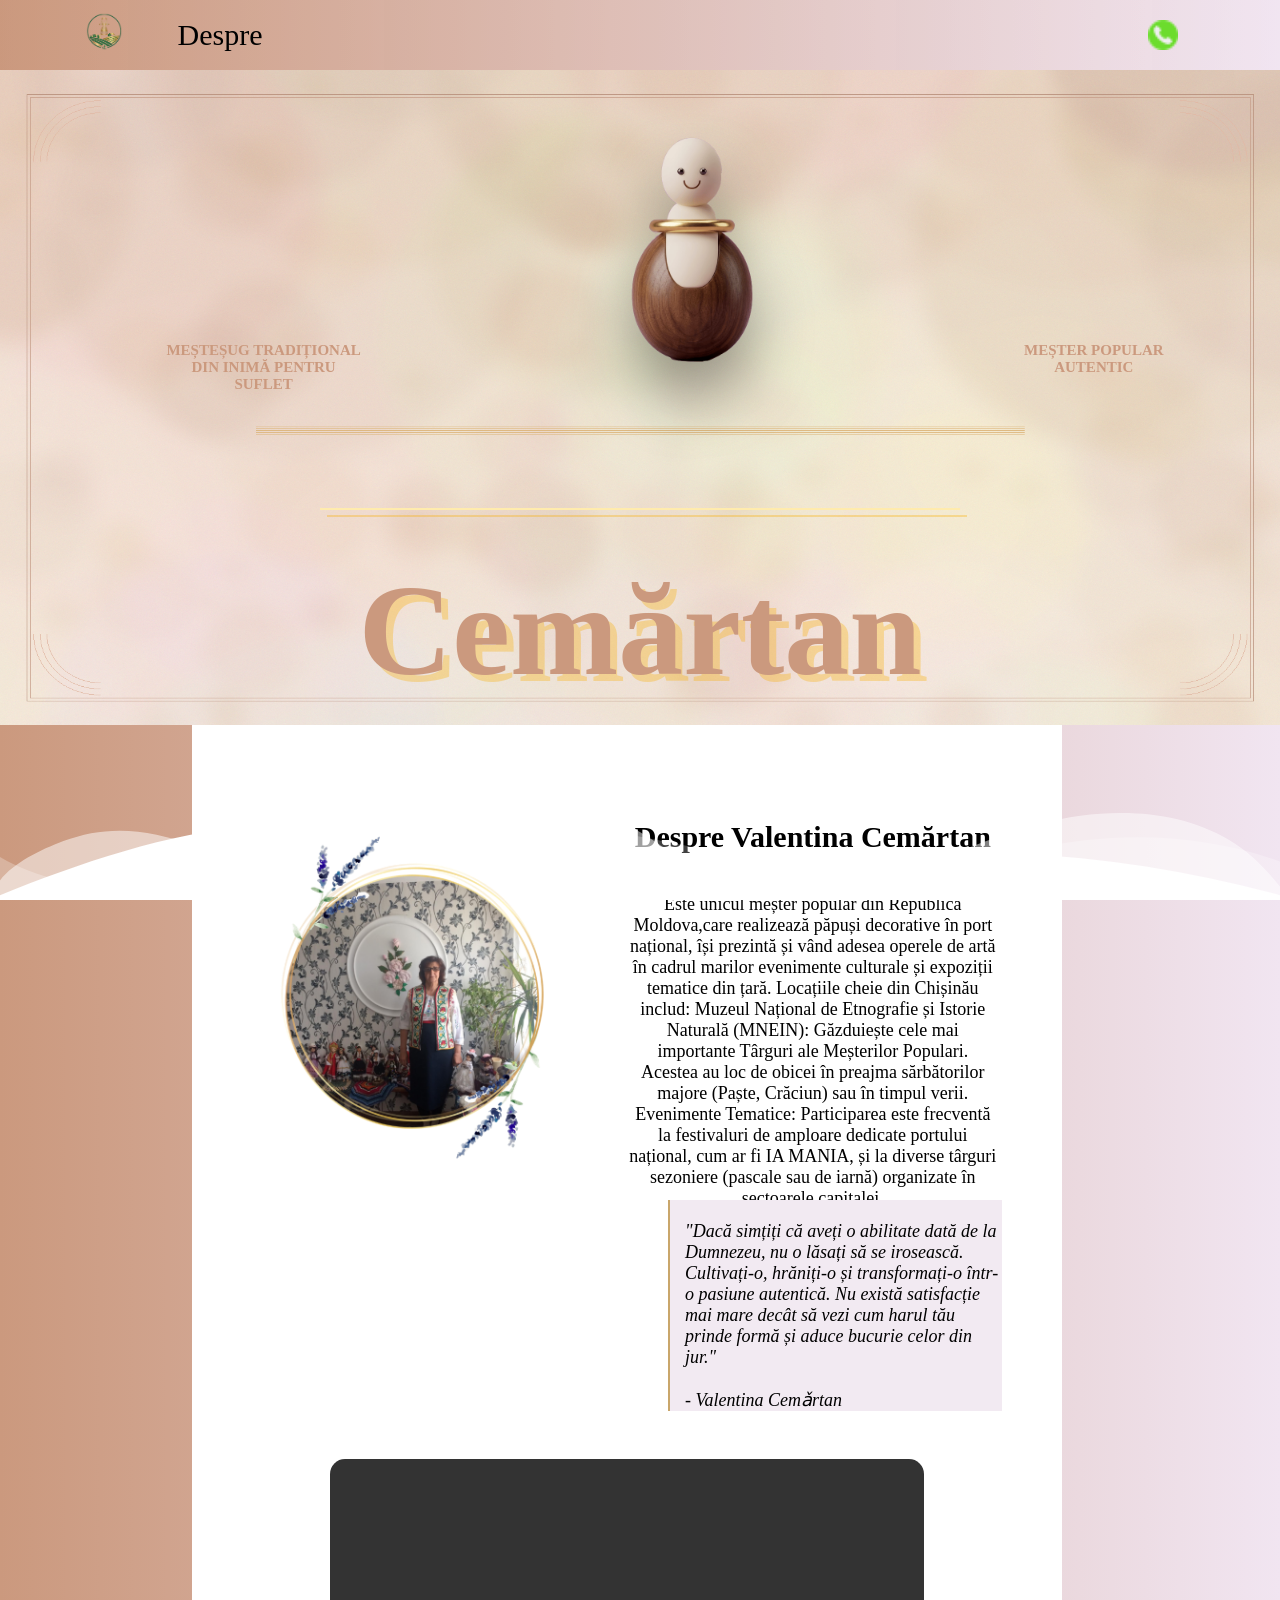
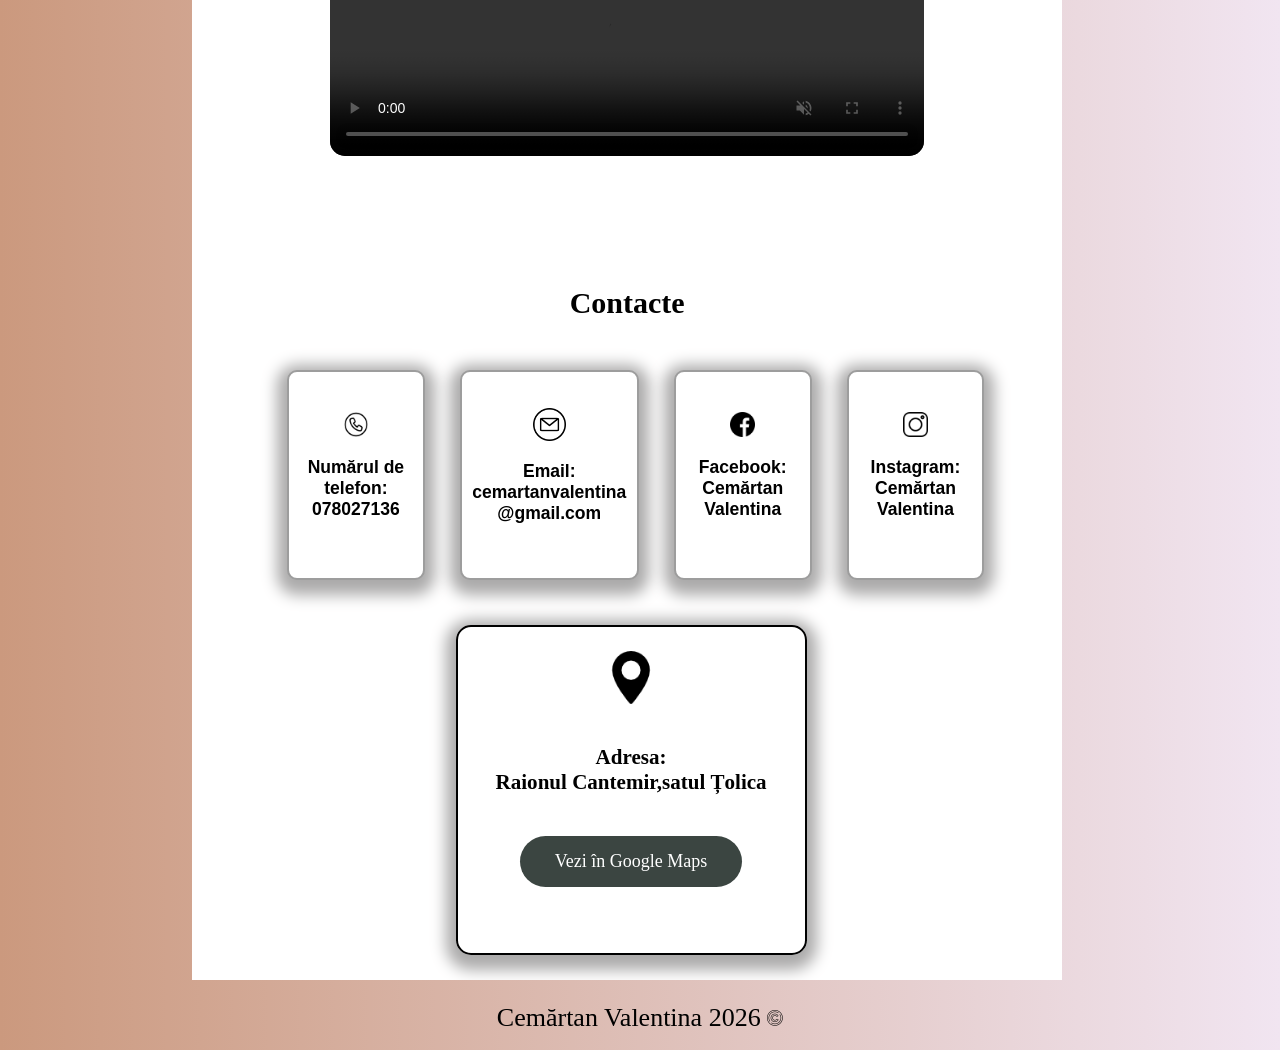
==== commit 3dcdea26: "Add files via upload" ====
--- a/index.html
+++ b/index.html
@@ -19,7 +19,7 @@
 
         <a class="a" href="index.html"><img class="logo" src="images/logo.png"></a>
         <nav>
-            <a class="a" href="/pages/despre.html">Despre</a>
+            <a class="a" href="pages/despre.html">Despre</a>
         </nav>
 
         <button class="contacteaza">
@@ -39,7 +39,6 @@
 
 
             <div class="index-fundal">
-                <a class="maps-b3" href="/pages/despre.html">Despre</a>
 
                 <img class="fundal" src="images/fundal.png">
                 <img class="img3" src="images/img3.png">
@@ -59,7 +58,7 @@
 
                 </div>
 
-                <a class="maps-b3" href="/pages/despre.html">Despre</a>
+                <a class="maps-b3" href="pages/despre.html">Despre</a>
 
 
                 <h1 class="index-h1">Cemărtan</h1>
